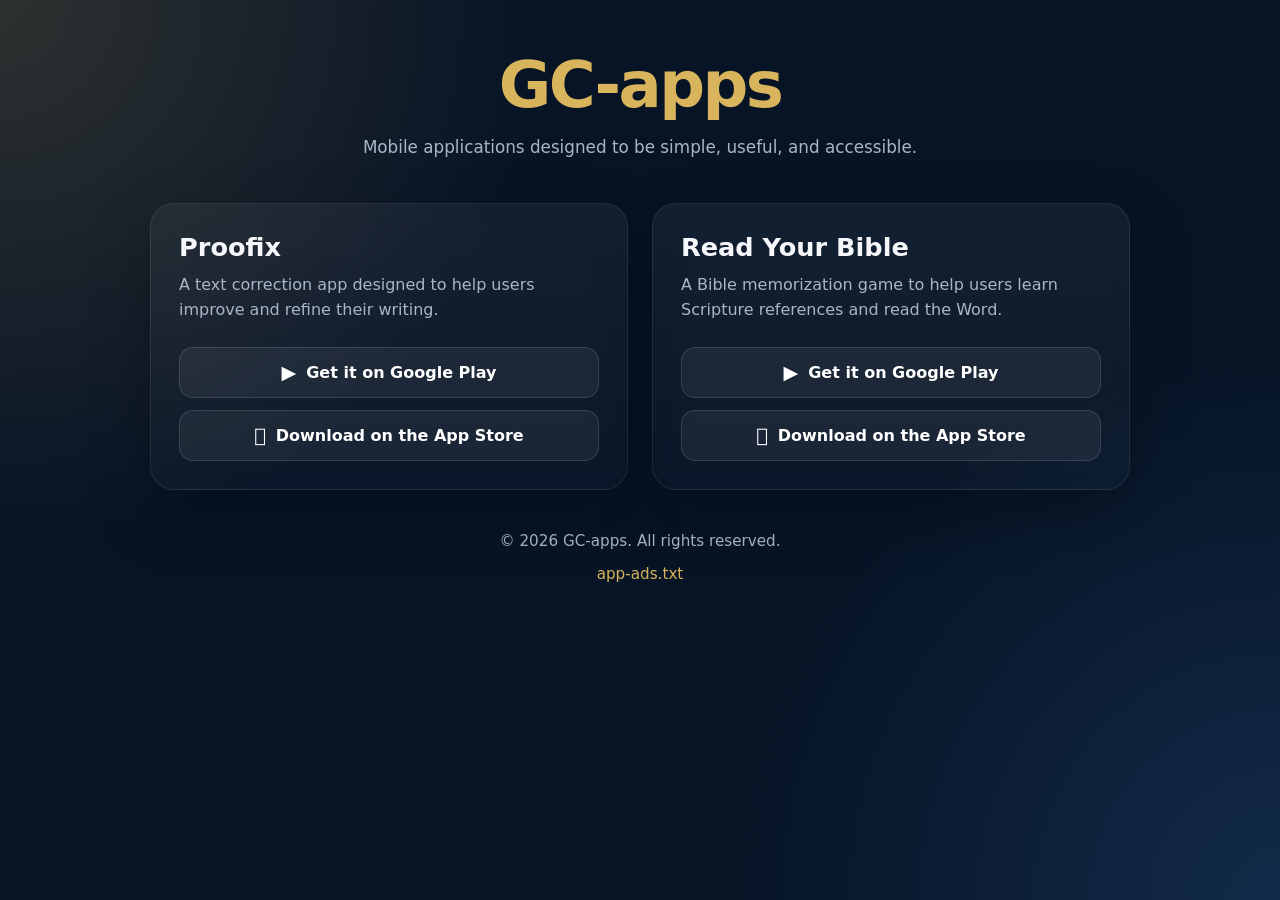
==== index.html @ 0bd5a755 "Add initial index.html for GC-apps website" ====
<!DOCTYPE html>
<html lang="en">
<head>
  <meta charset="UTF-8" />
  <meta name="viewport" content="width=device-width, initial-scale=1.0" />
  <title>GC-apps</title>
  <meta name="description" content="GC-apps developer website. Discover our mobile applications on Google Play and the App Store." />

  <style>
    :root {
      --bg: #071426;
      --card: #0f2138;
      --card-border: rgba(255, 255, 255, 0.08);
      --text: #f5f7fb;
      --muted: #aab6c8;
      --gold: #d8b45c;
      --green: #2ecc71;
      --blue: #4da3ff;
    }

    * {
      box-sizing: border-box;
    }

    body {
      margin: 0;
      min-height: 100vh;
      font-family: system-ui, -apple-system, BlinkMacSystemFont, "Segoe UI", sans-serif;
      background:
        radial-gradient(circle at top left, rgba(216, 180, 92, 0.18), transparent 35%),
        radial-gradient(circle at bottom right, rgba(77, 163, 255, 0.16), transparent 35%),
        var(--bg);
      color: var(--text);
      display: flex;
      justify-content: center;
      padding: 48px 20px;
    }

    .container {
      width: 100%;
      max-width: 980px;
    }

    header {
      text-align: center;
      margin-bottom: 42px;
    }

    .brand {
      font-size: clamp(2.4rem, 5vw, 4rem);
      font-weight: 800;
      letter-spacing: -0.04em;
      margin: 0;
      color: var(--gold);
    }

    .subtitle {
      margin: 12px auto 0;
      max-width: 620px;
      color: var(--muted);
      font-size: 1.05rem;
      line-height: 1.6;
    }

    .apps {
      display: grid;
      grid-template-columns: repeat(2, minmax(0, 1fr));
      gap: 24px;
    }

    .card {
      background: linear-gradient(180deg, rgba(255,255,255,0.05), rgba(255,255,255,0.02));
      border: 1px solid var(--card-border);
      border-radius: 24px;
      padding: 28px;
      box-shadow: 0 24px 60px rgba(0, 0, 0, 0.25);
      backdrop-filter: blur(10px);
    }

    .app-title {
      margin: 0 0 10px;
      font-size: 1.6rem;
      color: var(--text);
    }

    .app-description {
      margin: 0 0 24px;
      color: var(--muted);
      line-height: 1.6;
    }

    .links {
      display: flex;
      flex-direction: column;
      gap: 12px;
    }

    .store-link {
      display: flex;
      align-items: center;
      justify-content: center;
      gap: 10px;
      text-decoration: none;
      color: var(--text);
      border-radius: 14px;
      padding: 13px 16px;
      font-weight: 700;
      transition: transform 0.15s ease, background 0.15s ease, border-color 0.15s ease;
      border: 1px solid rgba(255, 255, 255, 0.12);
      background: rgba(255, 255, 255, 0.06);
    }

    .store-link:hover {
      transform: translateY(-2px);
      background: rgba(255, 255, 255, 0.1);
      border-color: rgba(255, 255, 255, 0.2);
    }

    .google {
      color: #ffffff;
    }

    .apple {
      color: #ffffff;
    }

    .badge {
      font-size: 1.2rem;
    }

    footer {
      margin-top: 42px;
      text-align: center;
      color: var(--muted);
      font-size: 0.95rem;
    }

    footer a {
      color: var(--gold);
      text-decoration: none;
    }

    footer a:hover {
      text-decoration: underline;
    }

    @media (max-width: 760px) {
      body {
        padding: 32px 16px;
      }

      .apps {
        grid-template-columns: 1fr;
      }

      .card {
        padding: 24px;
      }
    }
  </style>
</head>

<body>
  <main class="container">
    <header>
      <h1 class="brand">GC-apps</h1>
      <p class="subtitle">
        Mobile applications designed to be simple, useful, and accessible.
      </p>
    </header>

    <section class="apps" aria-label="Applications">
      <article class="card">
        <h2 class="app-title">Proofix</h2>
        <p class="app-description">
          A text correction app designed to help users improve and refine their writing.
        </p>

        <div class="links">
          <a
            class="store-link google"
            href="https://play.google.com/store/apps/details?id=fr.aleuk.proofix&hl=fr"
            target="_blank"
            rel="noopener noreferrer"
          >
            <span class="badge">▶</span>
            <span>Get it on Google Play</span>
          </a>

          <a
            class="store-link apple"
            href="https://apps.apple.com/us/app/proofix/id6753622066?l=fr-FR"
            target="_blank"
            rel="noopener noreferrer"
          >
            <span class="badge"></span>
            <span>Download on the App Store</span>
          </a>
        </div>
      </article>

      <article class="card">
        <h2 class="app-title">Read Your Bible</h2>
        <p class="app-description">
          A Bible memorization game to help users learn Scripture references and read the Word.
        </p>

        <div class="links">
          <a
            class="store-link google"
            href="https://play.google.com/store/apps/details?id=com.gcapps.readyourbible&hl=fr"
            target="_blank"
            rel="noopener noreferrer"
          >
            <span class="badge">▶</span>
            <span>Get it on Google Play</span>
          </a>

          <a
            class="store-link apple"
            href="https://apps.apple.com/us/app/read-your-bible-app/id6773084366"
            target="_blank"
            rel="noopener noreferrer"
          >
            <span class="badge"></span>
            <span>Download on the App Store</span>
          </a>
        </div>
      </article>
    </section>

    <footer>
      <p>
        © <span id="year"></span> GC-apps. All rights reserved.
      </p>
      <p>
        <a href="./app-ads.txt">app-ads.txt</a>
      </p>
    </footer>
  </main>

  <script>
    document.getElementById("year").textContent = new Date().getFullYear();
  </script>
</body>
</html>
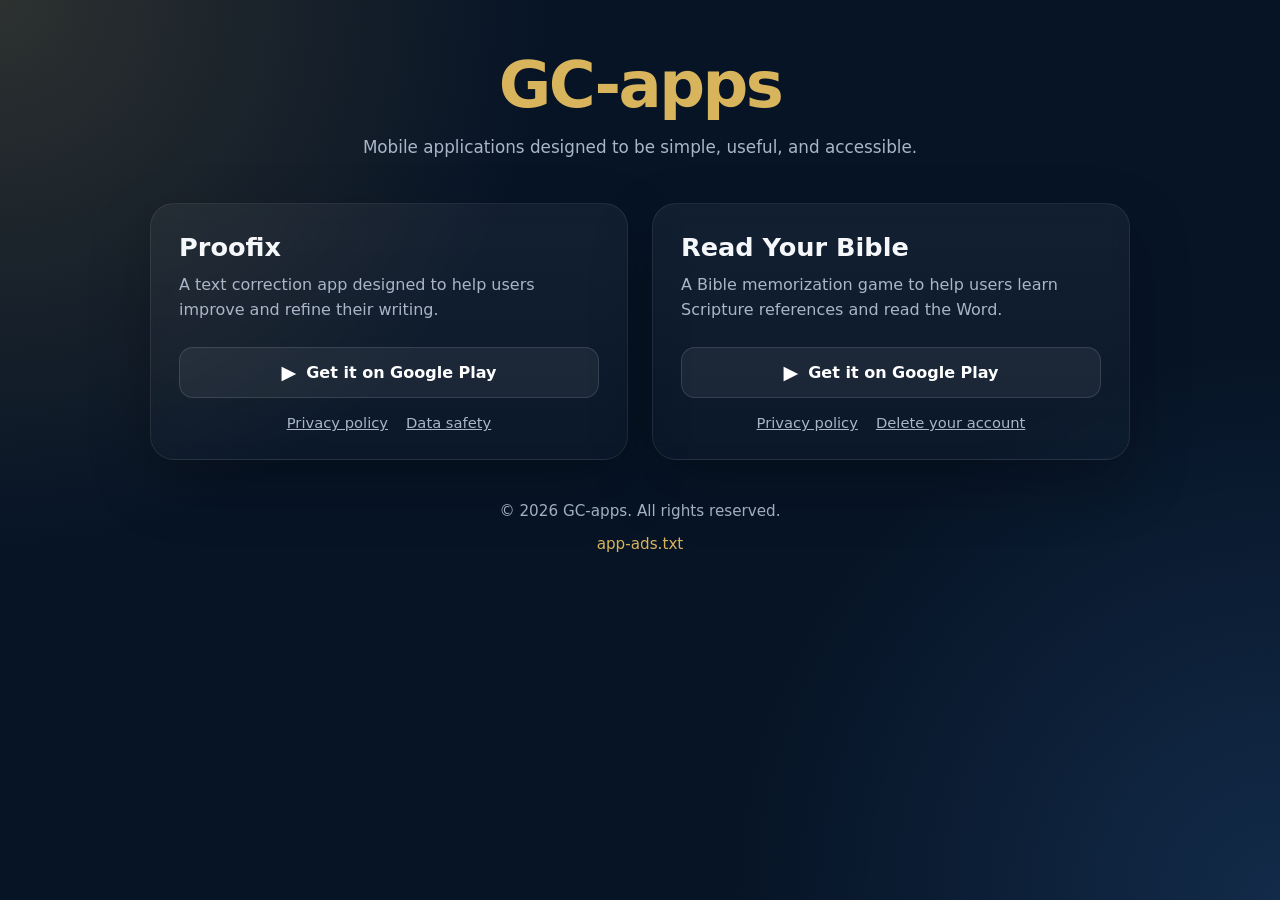
==== commit 6564b5dc: "Remove App Store links, add privacy policies (Proofix, Read Your Bible) and Proofix data safety page" ====
--- a/index.html
+++ b/index.html
@@ -4,7 +4,7 @@
   <meta charset="UTF-8" />
   <meta name="viewport" content="width=device-width, initial-scale=1.0" />
   <title>GC-apps</title>
-  <meta name="description" content="GC-apps developer website. Discover our mobile applications on Google Play and the App Store." />
+  <meta name="description" content="GC-apps developer website. Discover our mobile applications on Google Play." />
 
   <style>
     :root {
@@ -120,8 +120,21 @@
       color: #ffffff;
     }
 
-    .apple {
-      color: #ffffff;
+    .legal-links {
+      display: flex;
+      flex-wrap: wrap;
+      justify-content: center;
+      gap: 6px 18px;
+      margin-top: 16px;
+      font-size: 0.92rem;
+    }
+
+    .legal-links a {
+      color: var(--muted);
+    }
+
+    .legal-links a:hover {
+      color: var(--text);
     }
 
     .badge {
@@ -186,16 +199,11 @@
             <span class="badge">▶</span>
             <span>Get it on Google Play</span>
           </a>
-
-          <a
-            class="store-link apple"
-            href="https://apps.apple.com/us/app/proofix/id6753622066?l=fr-FR"
-            target="_blank"
-            rel="noopener noreferrer"
-          >
-            <span class="badge"></span>
-            <span>Download on the App Store</span>
-          </a>
+        </div>
+
+        <div class="legal-links">
+          <a href="./proofix/privacy-policy/">Privacy policy</a>
+          <a href="./proofix/data-safety/">Data safety</a>
         </div>
       </article>
 
@@ -215,16 +223,11 @@
             <span class="badge">▶</span>
             <span>Get it on Google Play</span>
           </a>
-
-          <a
-            class="store-link apple"
-            href="https://apps.apple.com/us/app/read-your-bible-app/id6773084366"
-            target="_blank"
-            rel="noopener noreferrer"
-          >
-            <span class="badge"></span>
-            <span>Download on the App Store</span>
-          </a>
+        </div>
+
+        <div class="legal-links">
+          <a href="./read-your-bible/privacy-policy/">Privacy policy</a>
+          <a href="./read-your-bible/privacy-policy/#delete-account">Delete your account</a>
         </div>
       </article>
     </section>
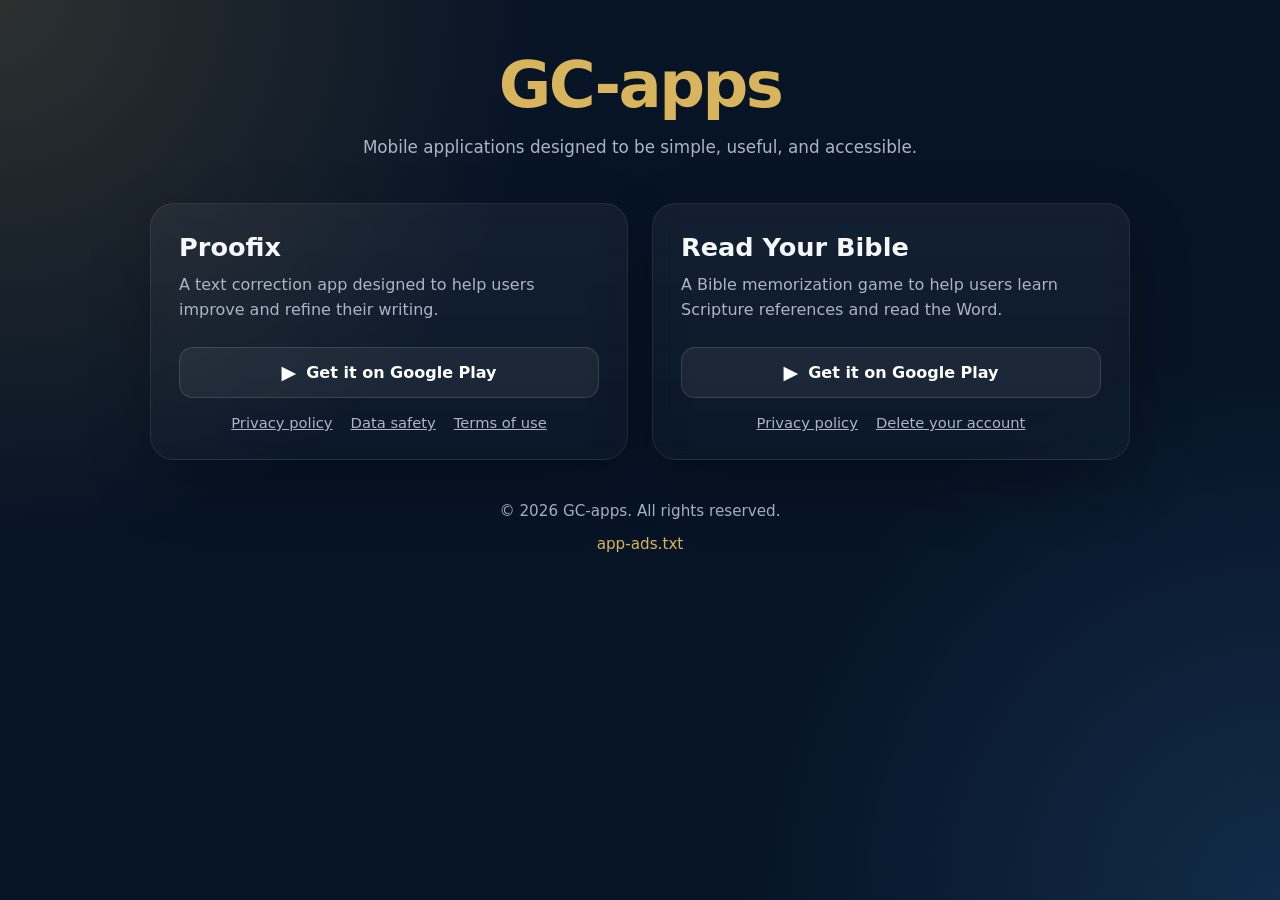
==== commit bea2dcd8: "Add Proofix terms of use" ====
--- a/index.html
+++ b/index.html
@@ -204,6 +204,7 @@
         <div class="legal-links">
           <a href="./proofix/privacy-policy/">Privacy policy</a>
           <a href="./proofix/data-safety/">Data safety</a>
+          <a href="./proofix/terms/">Terms of use</a>
         </div>
       </article>
 
